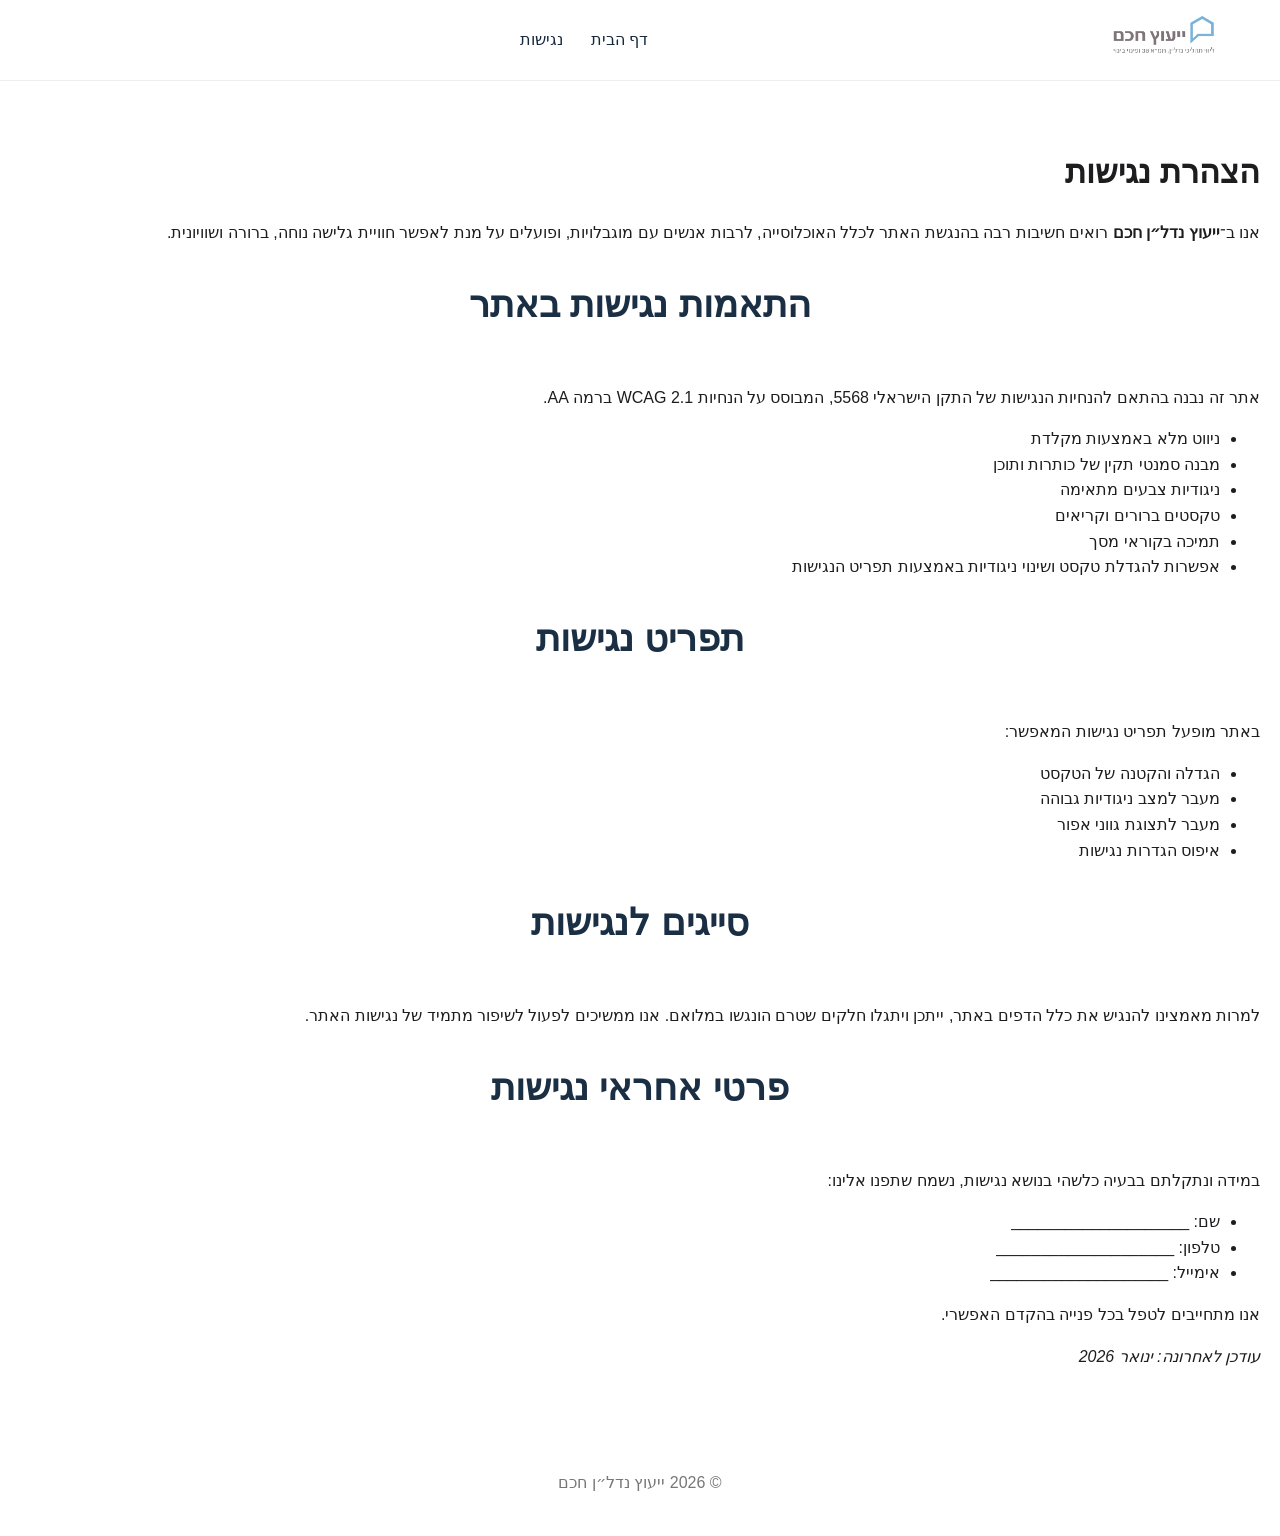
==== accessibility.html @ a39ffc31 "fixed the accessibility coloring" ====
<!DOCTYPE html>
<html lang="he" dir="rtl">
<head>
  <meta charset="UTF-8">
  <title>הצהרת נגישות | ייעוץ נדל״ן חכם</title>
  <meta name="viewport" content="width=device-width, initial-scale=1">
  <link rel="stylesheet" href="./assets/css/style.css">
</head>

<body>

<header class="site-header">
  <div class="header-inner">
    <a href="/" class="logo">
      <img src="media/files/logo.png" alt="ייעוץ נדל״ן חכם">
    </a>

    <nav>
      <ul class="menu">
        <li><a href="/">דף הבית</a></li>
        <li><a href="accessibility.html" aria-current="page">נגישות</a></li>
      </ul>
    </nav>
  </div>
</header>

<main class="section">
  <h1>הצהרת נגישות</h1>

  <p>
    אנו ב־<strong>ייעוץ נדל״ן חכם</strong> רואים חשיבות רבה בהנגשת האתר לכלל האוכלוסייה,
    לרבות אנשים עם מוגבלויות, ופועלים על מנת לאפשר חוויית גלישה נוחה, ברורה ושוויונית.
  </p>

  <h2>התאמות נגישות באתר</h2>
  <p>
    אתר זה נבנה בהתאם להנחיות הנגישות של התקן הישראלי 5568,
    המבוסס על הנחיות WCAG 2.1 ברמה AA.
  </p>

  <ul>
    <li>ניווט מלא באמצעות מקלדת</li>
    <li>מבנה סמנטי תקין של כותרות ותוכן</li>
    <li>ניגודיות צבעים מתאימה</li>
    <li>טקסטים ברורים וקריאים</li>
    <li>תמיכה בקוראי מסך</li>
    <li>אפשרות להגדלת טקסט ושינוי ניגודיות באמצעות תפריט הנגישות</li>
  </ul>

  <h2>תפריט נגישות</h2>
  <p>
    באתר מופעל תפריט נגישות המאפשר:
  </p>
  <ul>
    <li>הגדלה והקטנה של הטקסט</li>
    <li>מעבר למצב ניגודיות גבוהה</li>
    <li>מעבר לתצוגת גווני אפור</li>
    <li>איפוס הגדרות נגישות</li>
  </ul>

  <h2>סייגים לנגישות</h2>
  <p>
    למרות מאמצינו להנגיש את כלל הדפים באתר, ייתכן ויתגלו חלקים שטרם הונגשו במלואם.
    אנו ממשיכים לפעול לשיפור מתמיד של נגישות האתר.
  </p>

  <h2>פרטי אחראי נגישות</h2>
  <p>
    במידה ונתקלתם בבעיה כלשהי בנושא נגישות, נשמח שתפנו אלינו:
  </p>

  <ul>
    <li>שם: ____________________</li>
    <li>טלפון: ____________________</li>
    <li>אימייל: ____________________</li>
  </ul>

  <p>
    אנו מתחייבים לטפל בכל פנייה בהקדם האפשרי.
  </p>

  <p><em>עודכן לאחרונה: ינואר 2026</em></p>
</main>

<footer class="footer">
  © 2026 ייעוץ נדל״ן חכם
</footer>

</body>
</html>
---- assets/css/style.css ----
:root {
  --primary: #1a2e44;
  --secondary: #c5a059;
  --bg-soft: #f8fafc;
  --text-dark: #1d1d1f;
  --max-width: 1200px;
}

* {
  box-sizing: border-box;
}

body {
  margin: 0;
  font-family: 'Heebo', sans-serif;
  color: var(--text-dark);
  line-height: 1.6;
}

/* HEADER */
.site-header {
  transition: box-shadow 0.25s ease, background 0.25s ease;
  position: sticky;
  top: 0;
  background: white;
  z-index: 1000;
  border-bottom: 1px solid #eee;
}

.site-header:hover {
  box-shadow: 0 10px 30px rgba(0,0,0,0.05);
}

.header-inner {
  max-width: var(--max-width);
  margin: auto;
  padding: 15px 20px;
  display: grid;
  grid-template-columns: auto 1fr auto;
  align-items: center;
}

/* logo stays on the right (RTL) */
.logo {
  justify-self: start;
}

/* center the menu */
.menu {
  list-style: none;
  display: flex;
  gap: 28px;
  padding: 0;
  margin: 0;
  justify-content: center;
}
.logo img {
  height: 42px;
}

.menu a {
  position: relative;
  text-decoration: none;
  color: #16293d;
  font-weight: 500;
  transition: color 0.25s ease;
}

/* underline animation */
.menu a::after {
  content: "";
  position: absolute;
  right: 0;
  bottom: -6px;
  width: 0;
  height: 2px;
  background: var(--secondary);
  transition: width 0.25s ease;
}

.menu a:hover,
.menu a:focus {
  color: var(--secondary);
}

.menu a:hover::after,
.menu a:focus::after {
  width: 100%;
}


/* HERO */
.hero {
  padding: 70px 20px;
  text-align: center;
  background: linear-gradient(135deg, #101d2c, #1a2e44);
  color: white;
}

.hero h1 {
  font-size: clamp(2.5rem, 7vw, 4rem);
  margin-bottom: 15px;
}

/* SECTIONS */
.section {
  padding: 45px 20px;
}



h2 {
  text-align: center;
  font-size: 2.3rem;
  margin-bottom: 50px;
  color: var(--primary);
}

/* SERVICES */
.services {
  display: grid;
  grid-template-columns: repeat(auto-fit, minmax(260px, 1fr));
  gap: 40px;
}

.service {
  background: var(--bg-soft);
  padding: 35px;
  border-radius: 18px;
  border-right: 5px solid var(--secondary);
}

/* IMAGE SECTIONS */
.section-image {
  width: 100vw;
  height: 32vh;
  min-height: 220px;
  max-height: 380px;
  overflow: hidden;
}

.section-image img {
  width: 100%;
  height: 100%;
  object-fit: cover;
}

/* WHY */
.why {
  display: grid;
  grid-template-columns: repeat(auto-fit, minmax(220px, 1fr));
  gap: 30px;
  text-align: center;
}

.why b {
  display: block;
  color: var(--secondary);
  font-size: 1.4rem;
  margin-bottom: 10px;
}

.full-width {
  width: 100vw;
  position: relative;
  right: 50%;
  left: 50%;
  margin-right: -50vw;
  margin-left: -50vw;
}

.section.alt,
#contact {
  background: #dadee2;
  padding: 60px 20px;
  margin-top: 30px;
}

/* #contact {
  background: #f1f4f7;
  padding: 60px 20px;
} */


.contact-form {
  max-width: 520px;
  margin: auto;
  background: white;
  padding: 40px;
  border-radius: 24px;
  display: grid;
  gap: 15px;
  box-shadow: 0 20px 40px rgba(0,0,0,0.05);
}


input, textarea {
  padding: 14px;
  border-radius: 10px;
  border: 1px solid #ccc;
  font-family: inherit;
}

button {
  background: var(--secondary);
  color: white;
  border: none;
  padding: 15px;
  font-size: 1.1rem;
  border-radius: 30px;
  cursor: pointer;
}

/* FOOTER */
.footer {
  text-align: center;
  padding: 40px 20px;
  color: #777;
}

.section.alt {
  background: #eef1f4; /* slightly darker than bg-soft */
  width: 100vw;
  margin-right: calc(-50vw + 50%);
  margin-left: calc(-50vw + 50%);
  padding: 80px 20px;
  margin-top: 40px; /* space from image above */
}

html {
  scroll-behavior: smooth;
  scroll-padding-top: 80px; /* offset for sticky header */
}

input[type="tel"] {
  direction: ltr;
  text-align: right;
}

.whatsapp-float {
  position: fixed;
  bottom: 22px;
  left: 22px; /* left works better in RTL */
  width: 56px;
  height: 56px;
  background: #25d366;
  border-radius: 50%;
  display: flex;
  align-items: center;
  justify-content: center;
  box-shadow: 0 10px 25px rgba(0,0,0,0.25);
  z-index: 1000;
  transition: transform 0.25s ease, box-shadow 0.25s ease;
}

.whatsapp-float:hover,
.whatsapp-float:focus {
  transform: translateY(-4px) scale(1.05);
  box-shadow: 0 15px 35px rgba(0,0,0,0.3);
}

.whatsapp-float svg {
  width: 28px;
  height: 28px;
  fill: white;
}

:focus-visible {
  outline: 3px solid var(--secondary);
  outline-offset: 3px;
}

@media (prefers-reduced-motion: reduce) {
  * {
    animation: none !important;
    transition: none !important;
    scroll-behavior: auto !important;
  }
}


.accessibility-toggle {
  position: fixed;
  bottom: 90px;
  left: 22px;
  width: 52px;
  height: 52px;
  border-radius: 50%;
  border: 2px solid #ffffff;
  background: #0f2a44  !important; /* darker navy */
  color: #ffffff  !important;
  font-size: 24px;
  cursor: pointer;
  z-index: 1000;
  box-shadow: 0 8px 20px rgba(0,0,0,0.35);
  filter: none !important;

}

.accessibility-toggle:hover,
.accessibility-toggle:focus-visible {
  background: #16293d;
}

/* Panel */
.accessibility-panel {
  position: fixed;
  bottom: 150px;
  left: 22px;
  width: 220px;
  background: white;
  border-radius: 16px;
  box-shadow: 0 20px 40px rgba(0,0,0,0.2);
  padding: 16px;
  display: none;
  z-index: 1000;
}

.accessibility-panel h2 {
  font-size: 1.1rem;
  margin-bottom: 10px;
}

.accessibility-panel button {
  width: 100%;
  padding: 10px;
  margin-bottom: 8px;
  border-radius: 8px;
  border: 1px solid #ddd;
  background: #f6f8fa;
  cursor: pointer;
  font-family: inherit;
  color:#101d2c;
}

.accessibility-panel button:hover,
.accessibility-panel button:focus-visible {
  background: #ffffff !important;
  color: #0f2a44 !important;
}

/* Active states */
body.high-contrast {
  background: black !important;
  color: white !important;
}

body.high-contrast a {
  color: yellow !important;
}

body.grayscale {
  filter: grayscale(100%);
}
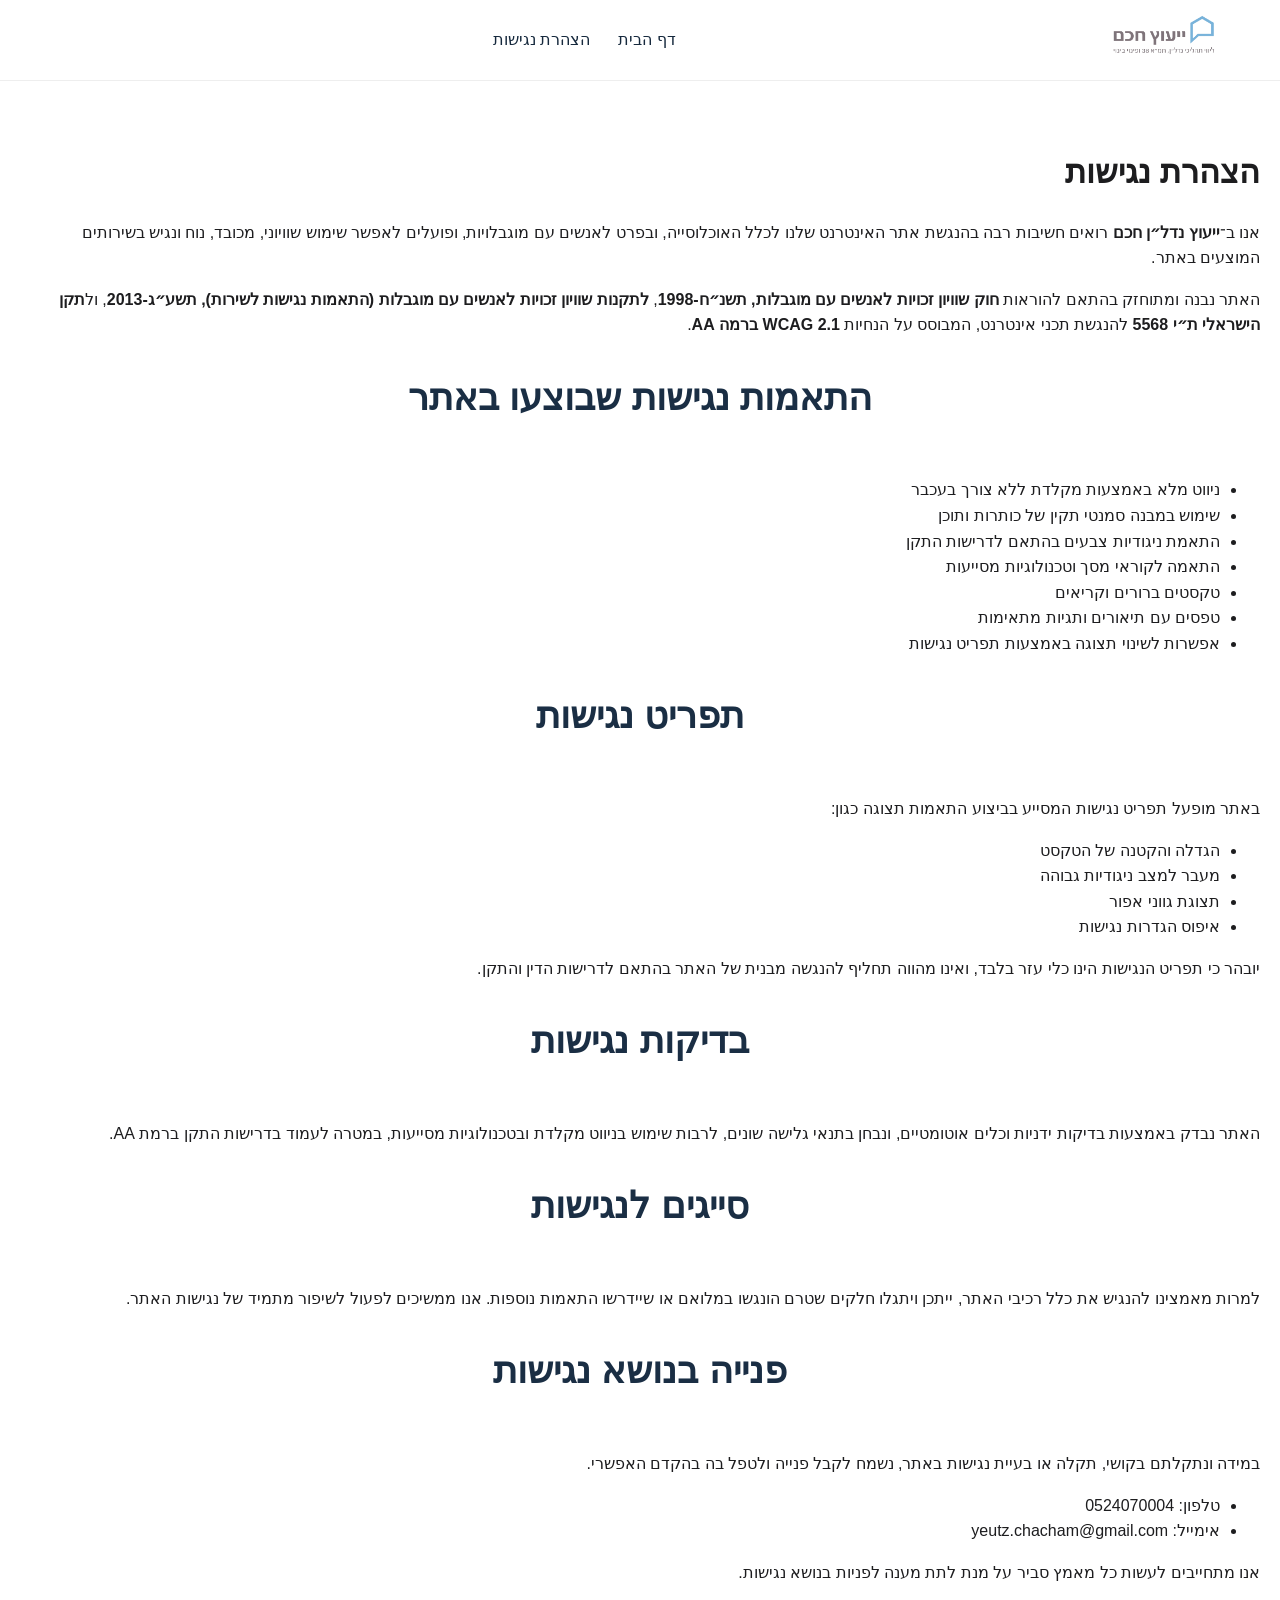
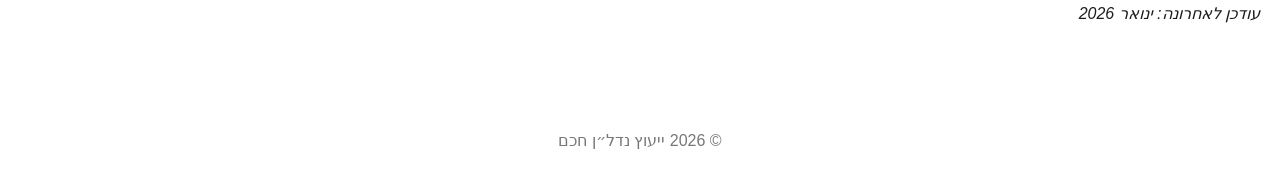
==== commit 7bd7d03e: "finished the feature"" ====
--- a/accessibility.html
+++ b/accessibility.html
@@ -4,6 +4,7 @@
   <meta charset="UTF-8">
   <title>הצהרת נגישות | ייעוץ נדל״ן חכם</title>
   <meta name="viewport" content="width=device-width, initial-scale=1">
+  <meta name="description" content="הצהרת נגישות לאתר ייעוץ נדל״ן חכם בהתאם לתקן הישראלי ת״י 5568 והנחיות WCAG 2.1">
   <link rel="stylesheet" href="./assets/css/style.css">
 </head>
 
@@ -12,13 +13,13 @@
 <header class="site-header">
   <div class="header-inner">
     <a href="/" class="logo">
-      <img src="media/files/logo.png" alt="ייעוץ נדל״ן חכם">
+      <img src="media/files/logo.png" alt="לוגו ייעוץ נדל״ן חכם">
     </a>
 
     <nav>
       <ul class="menu">
         <li><a href="/">דף הבית</a></li>
-        <li><a href="accessibility.html" aria-current="page">נגישות</a></li>
+        <li><a href="accessibility.html" aria-current="page">הצהרת נגישות</a></li>
       </ul>
     </nav>
   </div>
@@ -28,55 +29,71 @@
   <h1>הצהרת נגישות</h1>
 
   <p>
-    אנו ב־<strong>ייעוץ נדל״ן חכם</strong> רואים חשיבות רבה בהנגשת האתר לכלל האוכלוסייה,
-    לרבות אנשים עם מוגבלויות, ופועלים על מנת לאפשר חוויית גלישה נוחה, ברורה ושוויונית.
+    אנו ב־<strong>ייעוץ נדל״ן חכם</strong> רואים חשיבות רבה בהנגשת אתר האינטרנט שלנו לכלל
+    האוכלוסייה, ובפרט לאנשים עם מוגבלויות, ופועלים לאפשר שימוש שוויוני, מכובד, נוח ונגיש
+    בשירותים המוצעים באתר.
   </p>
 
-  <h2>התאמות נגישות באתר</h2>
   <p>
-    אתר זה נבנה בהתאם להנחיות הנגישות של התקן הישראלי 5568,
-    המבוסס על הנחיות WCAG 2.1 ברמה AA.
+    האתר נבנה ומתוחזק בהתאם להוראות
+    <strong>חוק שוויון זכויות לאנשים עם מוגבלות, תשנ״ח-1998</strong>,
+    <strong>לתקנות שוויון זכויות לאנשים עם מוגבלות (התאמות נגישות לשירות), תשע״ג-2013</strong>,
+    ול<strong>תקן הישראלי ת״י 5568</strong> להנגשת תכני אינטרנט, המבוסס על הנחיות
+    <strong>WCAG 2.1 ברמה AA</strong>.
   </p>
 
+  <h2>התאמות נגישות שבוצעו באתר</h2>
   <ul>
-    <li>ניווט מלא באמצעות מקלדת</li>
-    <li>מבנה סמנטי תקין של כותרות ותוכן</li>
-    <li>ניגודיות צבעים מתאימה</li>
+    <li>ניווט מלא באמצעות מקלדת ללא צורך בעכבר</li>
+    <li>שימוש במבנה סמנטי תקין של כותרות ותוכן</li>
+    <li>התאמת ניגודיות צבעים בהתאם לדרישות התקן</li>
+    <li>התאמה לקוראי מסך וטכנולוגיות מסייעות</li>
     <li>טקסטים ברורים וקריאים</li>
-    <li>תמיכה בקוראי מסך</li>
-    <li>אפשרות להגדלת טקסט ושינוי ניגודיות באמצעות תפריט הנגישות</li>
+    <li>טפסים עם תיאורים ותגיות מתאימות</li>
+    <li>אפשרות לשינוי תצוגה באמצעות תפריט נגישות</li>
   </ul>
 
   <h2>תפריט נגישות</h2>
   <p>
-    באתר מופעל תפריט נגישות המאפשר:
+    באתר מופעל תפריט נגישות המסייע בביצוע התאמות תצוגה כגון:
   </p>
   <ul>
     <li>הגדלה והקטנה של הטקסט</li>
     <li>מעבר למצב ניגודיות גבוהה</li>
-    <li>מעבר לתצוגת גווני אפור</li>
+    <li>תצוגת גווני אפור</li>
     <li>איפוס הגדרות נגישות</li>
   </ul>
+  <p>
+    יובהר כי תפריט הנגישות הינו כלי עזר בלבד, ואינו מהווה תחליף להנגשה מבנית של האתר
+    בהתאם לדרישות הדין והתקן.
+  </p>
+
+  <h2>בדיקות נגישות</h2>
+  <p>
+    האתר נבדק באמצעות בדיקות ידניות וכלים אוטומטיים, ונבחן בתנאי גלישה שונים,
+    לרבות שימוש בניווט מקלדת ובטכנולוגיות מסייעות, במטרה לעמוד בדרישות התקן
+    ברמת AA.
+  </p>
 
   <h2>סייגים לנגישות</h2>
   <p>
-    למרות מאמצינו להנגיש את כלל הדפים באתר, ייתכן ויתגלו חלקים שטרם הונגשו במלואם.
-    אנו ממשיכים לפעול לשיפור מתמיד של נגישות האתר.
+    למרות מאמצינו להנגיש את כלל רכיבי האתר, ייתכן ויתגלו חלקים שטרם הונגשו במלואם
+    או שיידרשו התאמות נוספות. אנו ממשיכים לפעול לשיפור מתמיד של נגישות האתר.
   </p>
 
-  <h2>פרטי אחראי נגישות</h2>
+  <h2>פנייה בנושא נגישות</h2>
   <p>
-    במידה ונתקלתם בבעיה כלשהי בנושא נגישות, נשמח שתפנו אלינו:
+    במידה ונתקלתם בקושי, תקלה או בעיית נגישות באתר, נשמח לקבל פנייה ולטפל בה
+    בהקדם האפשרי.
   </p>
 
   <ul>
-    <li>שם: ____________________</li>
-    <li>טלפון: ____________________</li>
-    <li>אימייל: ____________________</li>
+    <li>טלפון: 0524070004</li>
+    <li>אימייל: yeutz.chacham@gmail.com</li>
   </ul>
 
   <p>
-    אנו מתחייבים לטפל בכל פנייה בהקדם האפשרי.
+    אנו מתחייבים לעשות כל מאמץ סביר על מנת לתת מענה לפניות בנושא נגישות.
   </p>
 
   <p><em>עודכן לאחרונה: ינואר 2026</em></p>
--- a/assets/css/style.css
+++ b/assets/css/style.css
@@ -304,7 +304,7 @@
 
 /* Panel */
 .accessibility-panel {
-  position: fixed;
+  position: fixed !important;
   bottom: 150px;
   left: 22px;
   width: 220px;
@@ -349,6 +349,9 @@
   color: yellow !important;
 }
 
-body.grayscale {
+body.grayscale main,
+body.grayscale section,
+body.grayscale header,
+body.grayscale footer {
   filter: grayscale(100%);
 }
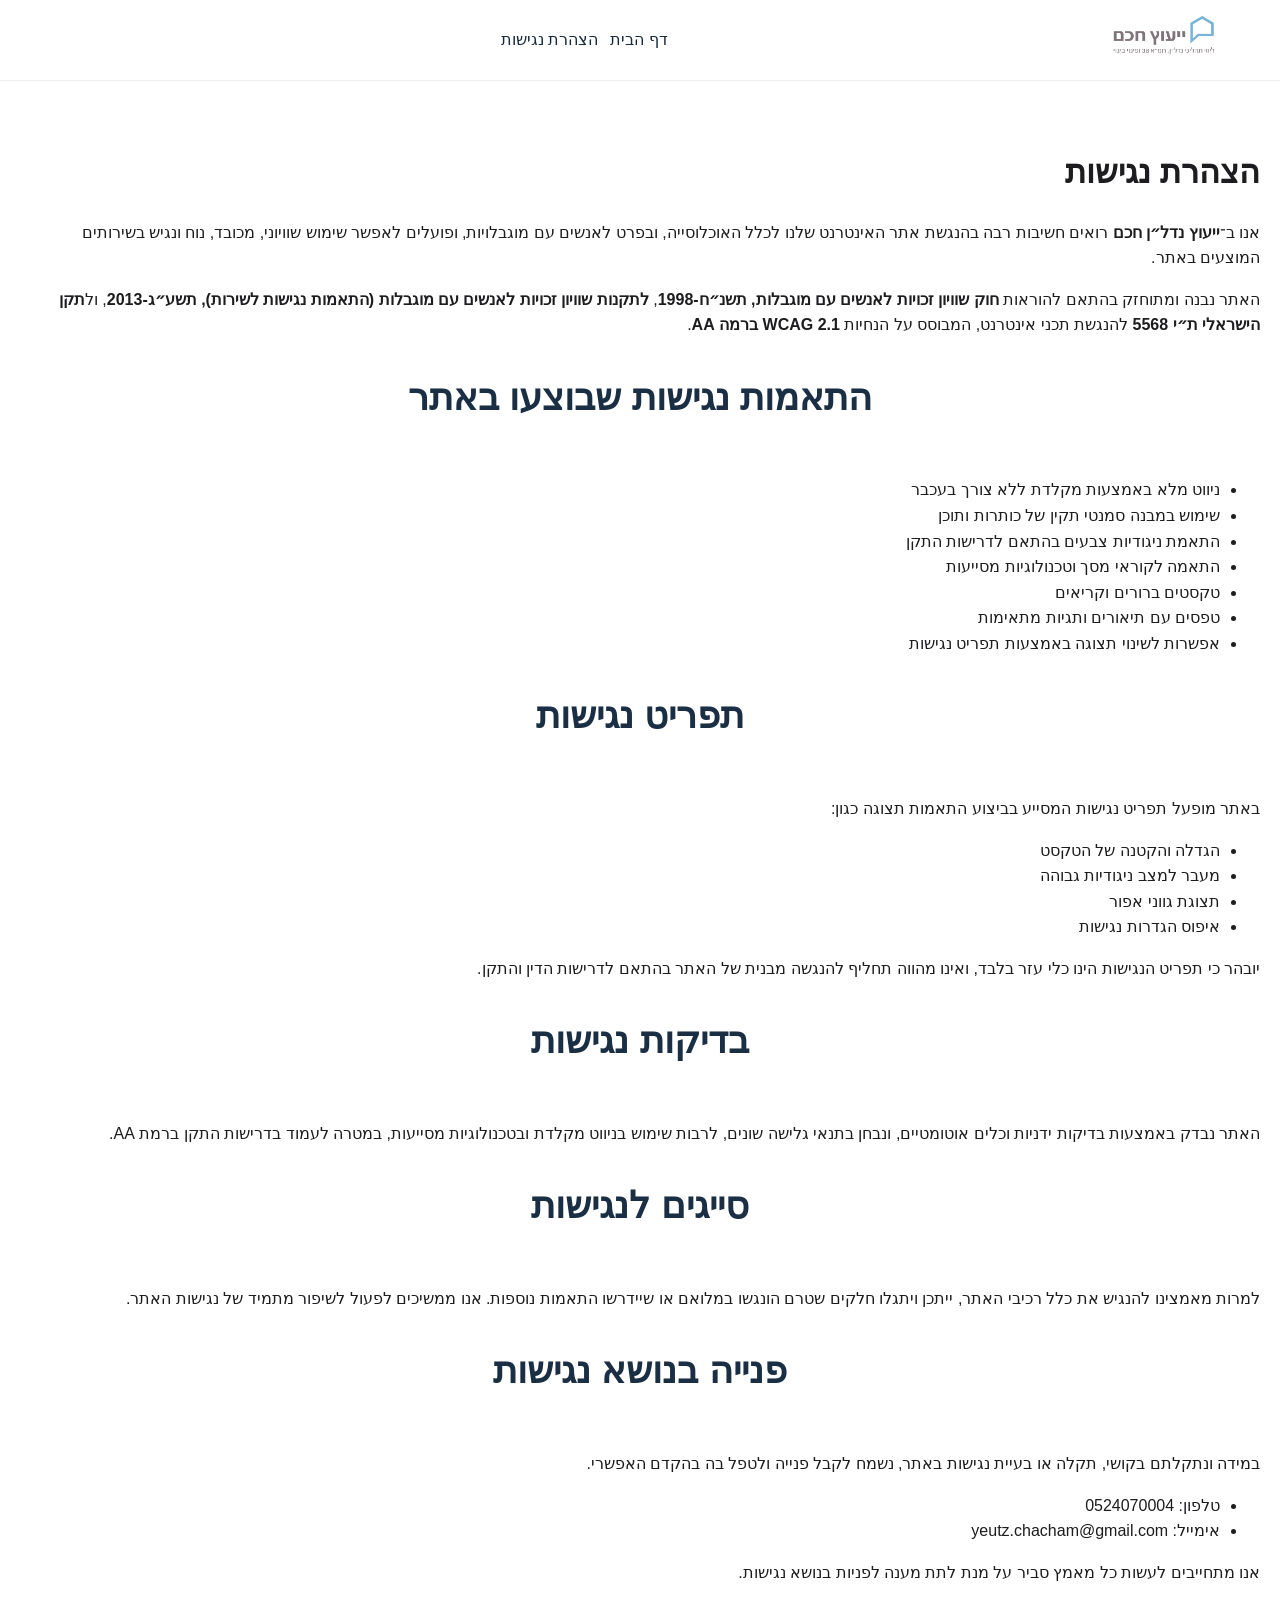
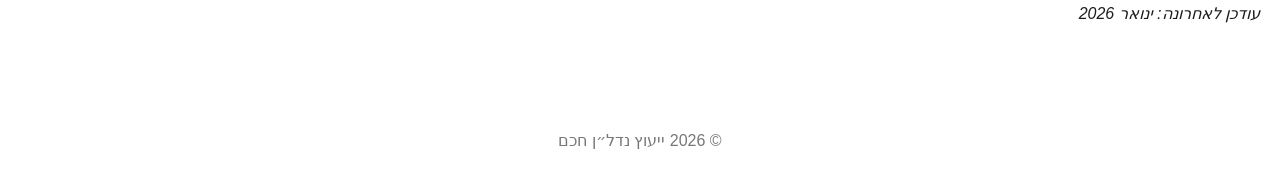
==== commit b2bfd039: "fixed phone bunner" ====
--- a/accessibility.html
+++ b/accessibility.html
@@ -12,13 +12,13 @@
 
 <header class="site-header">
   <div class="header-inner">
-    <a href="/" class="logo">
+    <a href="index.html" class="logo">
       <img src="media/files/logo.png" alt="לוגו ייעוץ נדל״ן חכם">
     </a>
 
     <nav>
       <ul class="menu">
-        <li><a href="/">דף הבית</a></li>
+        <li><a href="index.html">דף הבית</a></li>
         <li><a href="accessibility.html" aria-current="page">הצהרת נגישות</a></li>
       </ul>
     </nav>
--- a/assets/css/style.css
+++ b/assets/css/style.css
@@ -38,22 +38,52 @@
   display: grid;
   grid-template-columns: auto 1fr auto;
   align-items: center;
+  gap: 12px;
 }
 
 /* logo stays on the right (RTL) */
 .logo {
-  justify-self: start;
+  justify-self: center;
+}
+
+/* MENU – center */
+nav {
+  justify-self: center;
 }
 
 /* center the menu */
 .menu {
   list-style: none;
   display: flex;
-  gap: 28px;
+  gap: 12px;
   padding: 0;
   margin: 0;
   justify-content: center;
 }
+
+/* PHONE – left */
+.header-phone {
+  justify-self: center;
+  font-weight: 700;
+  color: var(--secondary);
+  text-decoration: none;
+  white-space: nowrap;
+  display: flex;
+  align-items: center;
+  gap: 6px;
+}
+
+.header-phone:hover,
+.header-phone:focus-visible {
+  color: #0f2a44;
+}
+
+@media (max-width: 768px) {
+  .header-phone {
+    font-size: 0.95rem;
+  }
+}
+
 .logo img {
   height: 42px;
 }
@@ -355,3 +385,6 @@
 body.grayscale footer {
   filter: grayscale(100%);
 }
+
+
+
